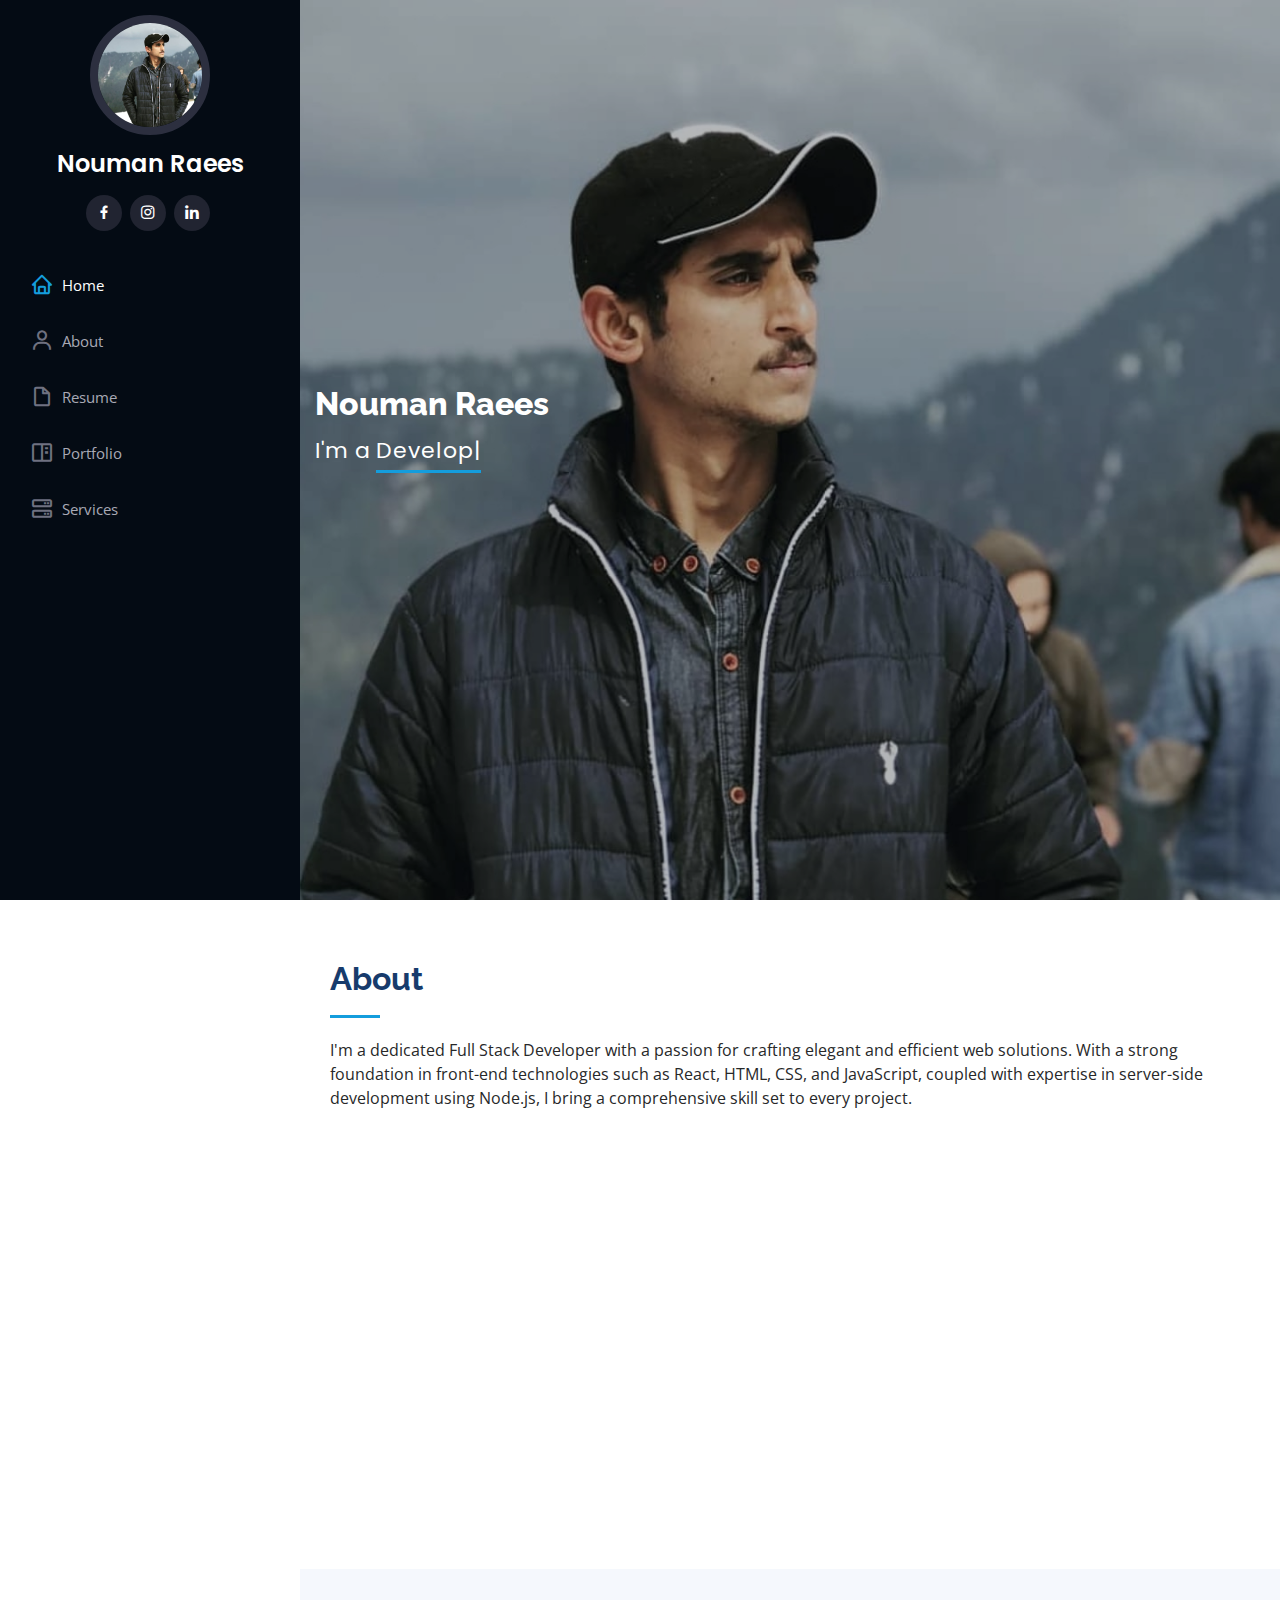
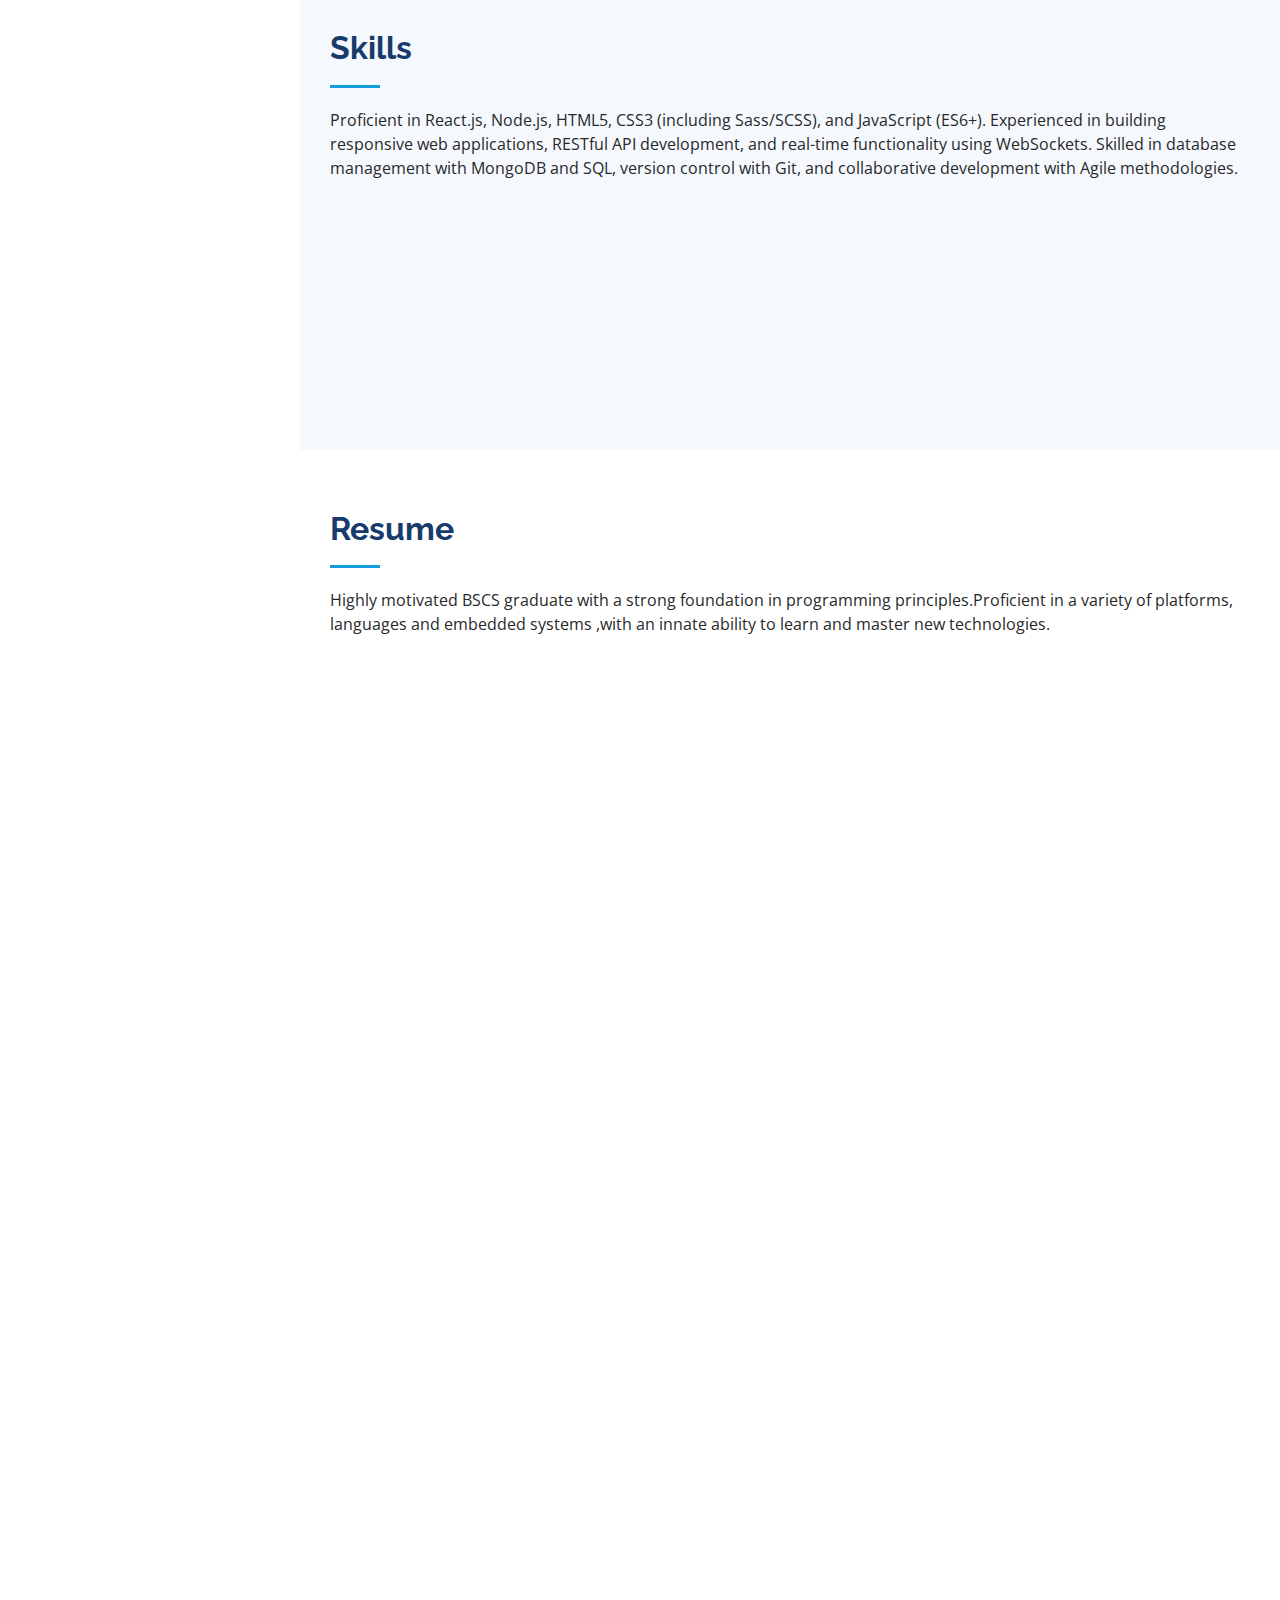
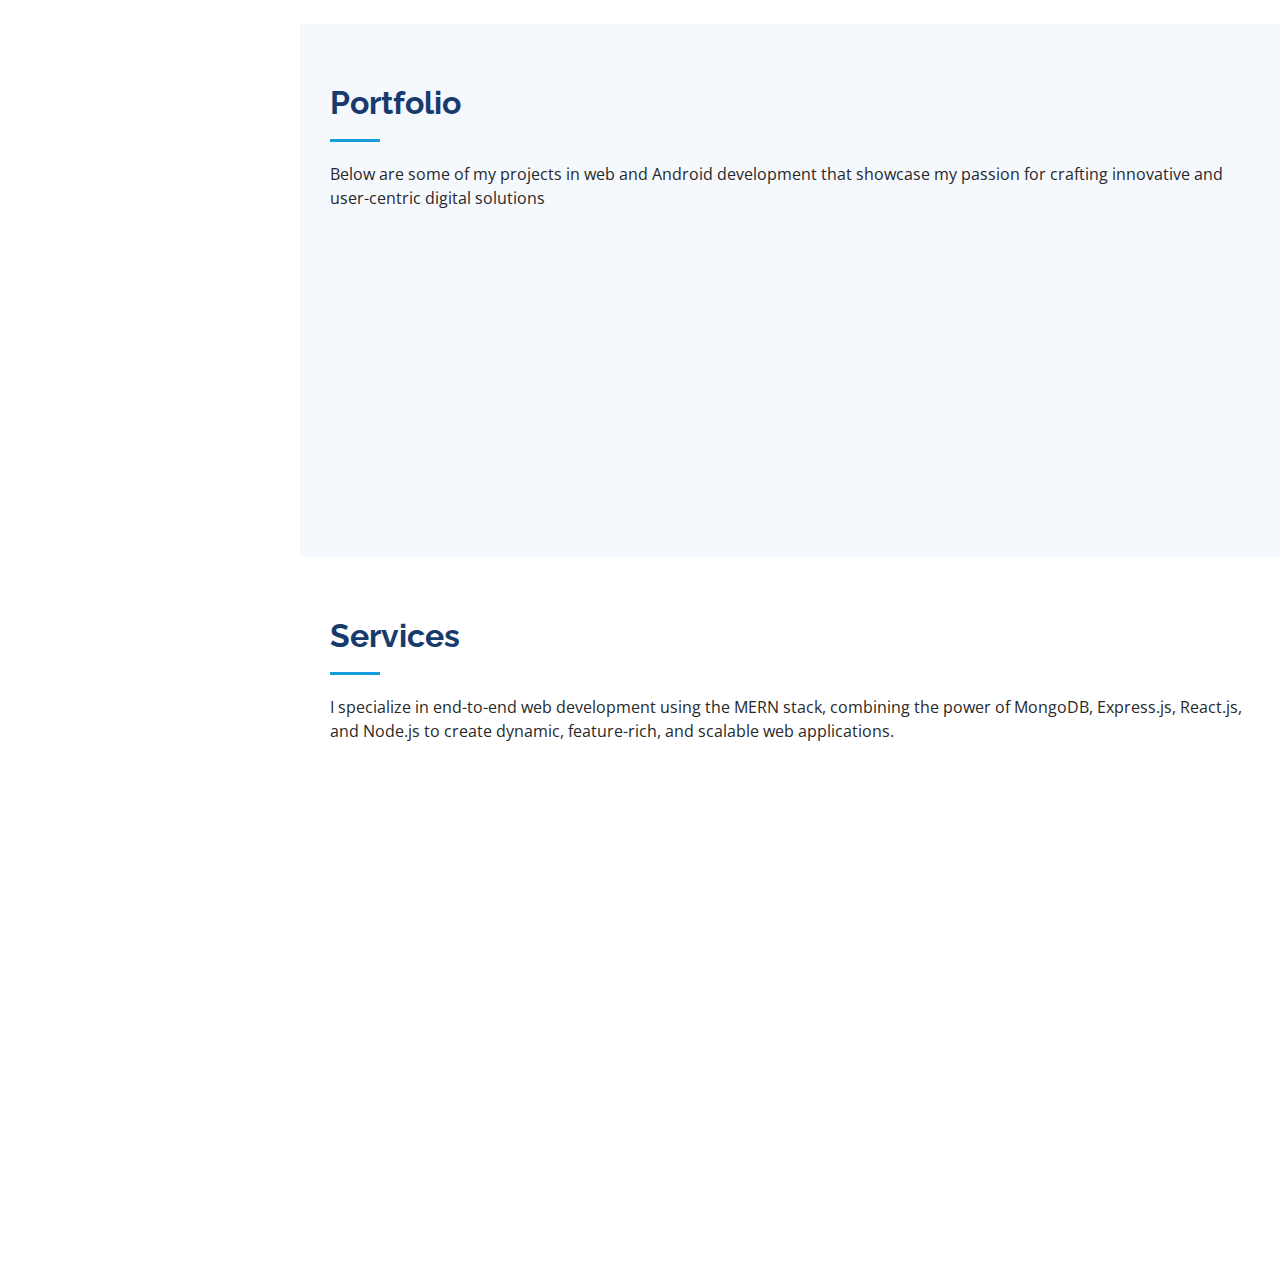
==== index.html @ eb9637c3 "My portfolio" ====
<!DOCTYPE html>
<html lang="en">

<head>
    <meta charset="utf-8">
    <meta content="width=device-width, initial-scale=1.0" name="viewport">

    <title>iPortfolio Bootstrap Template - Index</title>
    <meta content="" name="description">
    <meta content="" name="keywords">

    <!-- Favicons -->
    <link href="assets/img/favicon.png" rel="icon">
    <link href="assets/img/apple-touch-icon.png" rel="apple-touch-icon">

    <!-- Google Fonts -->
    <link href="https://fonts.googleapis.com/css?family=Open+Sans:300,300i,400,400i,600,600i,700,700i|Raleway:300,300i,400,400i,500,500i,600,600i,700,700i|Poppins:300,300i,400,400i,500,500i,600,600i,700,700i" rel="stylesheet">

    <!-- Vendor CSS Files -->
    <link href="assets/vendor/aos/aos.css" rel="stylesheet">
    <link href="assets/vendor/bootstrap/css/bootstrap.min.css" rel="stylesheet">
    <link href="assets/vendor/bootstrap-icons/bootstrap-icons.css" rel="stylesheet">
    <link href="assets/vendor/boxicons/css/boxicons.min.css" rel="stylesheet">
    <link href="assets/vendor/glightbox/css/glightbox.min.css" rel="stylesheet">
    <link href="assets/vendor/swiper/swiper-bundle.min.css" rel="stylesheet">

    <!-- Template Main CSS File -->
    <link href="assets/css/style.css" rel="stylesheet">

    <!-- =======================================================
  * Template Name: iPortfolio
  * Updated: Sep 18 2023 with Bootstrap v5.3.2
  * Template URL: https://bootstrapmade.com/iportfolio-bootstrap-portfolio-websites-template/
  * Author: BootstrapMade.com
  * License: https://bootstrapmade.com/license/
  ======================================================== -->
</head>

<body>

    <!-- ======= Mobile nav toggle button ======= -->
    <i class="bi bi-list mobile-nav-toggle d-xl-none"></i>

    <!-- ======= Header ======= -->
    <header id="header">
        <div class="d-flex flex-column">

            <div class="profile">
                <img src="assets/img/profile-img.jpg" alt="" class="img-fluid rounded-circle">
                <h1 class="text-light"><a href="index.html">Nouman Raees</a></h1>
                <div class="social-links mt-3 text-center">
                    <a href="https://www.facebook.com/profile.php?id=100007724088456" class="facebook"><i class="bx bxl-facebook"></i></a>
                    <a href="https://www.instagram.com/nouman__raees/" class="instagram"><i class="bx bxl-instagram"></i></a>
                    <a href="https://www.linkedin.com/in/nouman-raees-69334a185/" class="linkedin"><i class="bx bxl-linkedin"></i></a>
                </div>
            </div>

            <nav id="navbar" class="nav-menu navbar">
                <ul>
                    <li><a href="#hero" class="nav-link scrollto active"><i class="bx bx-home"></i> <span>Home</span></a></li>
                    <li><a href="#about" class="nav-link scrollto"><i class="bx bx-user"></i> <span>About</span></a></li>
                    <li><a href="#resume" class="nav-link scrollto"><i class="bx bx-file-blank"></i> <span>Resume</span></a></li>
                    <li><a href="#portfolio" class="nav-link scrollto"><i class="bx bx-book-content"></i> <span>Portfolio</span></a></li>
                    <li><a href="#services" class="nav-link scrollto"><i class="bx bx-server"></i> <span>Services</span></a></li>
                </ul>
            </nav>
            <!-- .nav-menu -->
        </div>
    </header>
    <!-- End Header -->

    <!-- ======= Hero Section ======= -->
    <section id="hero" class="d-flex flex-column justify-content-center align-items-center">
        <div class="hero-container" data-aos="fade-in">
            <h1>Nouman Raees</h1>
            <p>I'm a <span class="typed" data-typed-items=" Developer, Freelancer"></span></p>
        </div>
    </section>
    <!-- End Hero -->

    <main id="main">

        <!-- ======= About Section ======= -->
        <section id="about" class="about">
            <div class="container">

                <div class="section-title">
                    <h2>About</h2>
                    <p>I'm a dedicated Full Stack Developer with a passion for crafting elegant and efficient web solutions. With a strong foundation in front-end technologies such as React, HTML, CSS, and JavaScript, coupled with expertise in server-side
                        development using Node.js, I bring a comprehensive skill set to every project. </p>
                </div>

                <div class="row div-center">

                    <div class="col-lg-8 pt-4 pt-lg-0 content div-content" data-aos="fade-left">
                        <h3>Full stack web Developer.</h3>
                        <p class="fst-italic">
                            I'm here to turn your ideas into functional, user-friendly, and visually appealing web applications.
                        </p>
                        <div class="row">
                            <div class="col-lg-6">
                                <ul>
                                    <li><i class="bi bi-chevron-right"></i> <strong>Birthday:</strong> <span>24 August 1999</span></li>

                                    <li><i class="bi bi-chevron-right"></i> <strong>Phone:</strong> <span><a href = "tel:+923450226760">+923450226760</a></span></li>
                                    <li><i class="bi bi-chevron-right"></i> <strong>City:</strong> <span>Islamabad , PAKISTAN</span></li>
                                </ul>
                            </div>
                            <div class="col-lg-6">
                                <ul>
                                    <li><i class="bi bi-chevron-right"></i> <strong>Age:</strong> <span>24</span></li>
                                    <li><i class="bi bi-chevron-right"></i> <strong>Degree:</strong> <span>Bachelor</span></li>
                                    <li><i class="bi bi-chevron-right"></i> <strong>Email:</strong> <span><a href = "mailto:noumanraees901@gmail.com">noumanraees901@gmail.com</a></span></li>

                                </ul>
                            </div>
                        </div>
                        <p>
                            Ready to embark on your web development journey? Whether you need a full-scale web application, a dynamic website, or assistance with improving your existing project, I'm here to help. Contact me today, and together, we'll create web solutions that stand
                            out in the digital landscape.
                        </p>
                    </div>
                </div>

            </div>
        </section>
        <!-- End About Section -->



        <!-- ======= Skills Section ======= -->
        <section id="skills" class="skills section-bg">
            <div class="container">

                <div class="section-title">
                    <h2>Skills</h2>
                    <p>Proficient in React.js, Node.js, HTML5, CSS3 (including Sass/SCSS), and JavaScript (ES6+). Experienced in building responsive web applications, RESTful API development, and real-time functionality using WebSockets. Skilled in database
                        management with MongoDB and SQL, version control with Git, and collaborative development with Agile methodologies. </p>
                </div>

                <div class="row skills-content">

                    <div class="col-lg-6" data-aos="fade-up">

                        <div class="progress">
                            <span class="skill">HTML <i class="val">100%</i></span>
                            <div class="progress-bar-wrap">
                                <div class="progress-bar" role="progressbar" aria-valuenow="100" aria-valuemin="0" aria-valuemax="100"></div>
                            </div>
                        </div>

                        <div class="progress">
                            <span class="skill">CSS <i class="val">90%</i></span>
                            <div class="progress-bar-wrap">
                                <div class="progress-bar" role="progressbar" aria-valuenow="90" aria-valuemin="0" aria-valuemax="100"></div>
                            </div>
                        </div>

                        <div class="progress">
                            <span class="skill">JavaScript <i class="val">85%</i></span>
                            <div class="progress-bar-wrap">
                                <div class="progress-bar" role="progressbar" aria-valuenow="75" aria-valuemin="0" aria-valuemax="100"></div>
                            </div>
                        </div>

                    </div>

                    <div class="col-lg-6" data-aos="fade-up" data-aos-delay="100">

                        <div class="progress">
                            <span class="skill">React <i class="val">80%</i></span>
                            <div class="progress-bar-wrap">
                                <div class="progress-bar" role="progressbar" aria-valuenow="80" aria-valuemin="0" aria-valuemax="100"></div>
                            </div>
                        </div>

                        <div class="progress">
                            <span class="skill">Node.js <i class="val">90%</i></span>
                            <div class="progress-bar-wrap">
                                <div class="progress-bar" role="progressbar" aria-valuenow="90" aria-valuemin="0" aria-valuemax="100"></div>
                            </div>
                        </div>

                        <div class="progress">
                            <span class="skill">API's <i class="val">70%</i></span>
                            <div class="progress-bar-wrap">
                                <div class="progress-bar" role="progressbar" aria-valuenow="55" aria-valuemin="0" aria-valuemax="100"></div>
                            </div>
                        </div>

                    </div>

                </div>

            </div>
        </section>
        <!-- End Skills Section -->

        <!-- ======= Resume Section ======= -->
        <section id="resume" class="resume">
            <div class="container">

                <div class="section-title">
                    <h2>Resume</h2>
                    <p>Highly motivated BSCS graduate with a strong foundation in programming principles.Proficient in a variety of platforms, languages and embedded systems ,with an innate ability to learn and master new technologies.</p>
                </div>

                <div class="row">
                    <div class="col-lg-6" data-aos="fade-up">
                        <h3 class="resume-title">Sumary</h3>
                        <div class="resume-item pb-0">
                            <h4>Nouman Raees</h4>
                            <p><em>Innovative and deadline-driven full stack developer with 1+ years of experience designing and developing responsive websites</em></p>
                            <ul>
                                <li>Islamabad, Pakistan</li>
                                <li>(+92) 3450226760</li>
                                <li>noumanraees901@gmail.com</li>
                            </ul>
                        </div>

                        <h3 class="resume-title">Education</h3>
                        <div class="resume-item">
                            <h4>Bachelor of Science in Computer Science.</h4>
                            <h5>2018 - 2022</h5>
                            <p><em>Comsats University Islamabad</em></p>
                            <p>I successfully completed coursework in Data Structures (DS), Object-Oriented Programming (OOP), Programming Fundamentals (PF), Operating Systems (OS), Artificial Intelligence (AI) , Web Development. Additionally, I expanded
                                my knowledge and skills by undertaking specialized courses in Android application development.</p>
                        </div>
                        <h3 class="resume-title">Certifications</h3>

                        <div class="resume-item">
                            <h4>Certifications</h4>

                            <p>
                                <li><em><a href="https://www.coursera.org/account/accomplishments/certificate/UTB3EBQYLFMF">Advanced React</a></em></li>
                                <li><em><a href="https://www.coursera.org/account/accomplishments/verify/NU7VXTYHC9K9"> Server Side JS with Node.js</a></em></li>
                                <li><em><a href="https://www.coursera.org/account/accomplishments/certificate/PUHED9R4K8XQ"> Programming with JavaScript</a></em></li>

                            </p>

                        </div>
                    </div>
                    <div class="col-lg-6" data-aos="fade-up" data-aos-delay="100">
                        <h3 class="resume-title">Professional Experience</h3>
                        <div class="resume-item">
                            <h4>Mern Stack Trainee</h4>
                            <h5>Sept 2022- Feb 2023</h5>
                            <p><em>SkipQ </em></p>
                            <ul>
                                <li>Acquired expertise in coding patterns and best practices for code optimization, enhancing my ability to write efficient and maintainable code.</li>
                                <li>Gained a deep understanding of API development using Node.js, allowing me to build robust back-end systems that handle data seamlessly. </li>
                                <li>Mastered React for front-end development, enabling me to create dynamic and user-friendly web interfaces with ease.</li>
                                <li>Developed proficiency in integrating front-end and back-end components to create fully functional MERN stack applications, showcasing my ability to work on full-stack projects.</li>
                            </ul>
                        </div>
                        <div class="resume-item">
                            <h4>Android Developer </h4>
                            <h5>June 2021- Sept 2021</h5>
                            <p><em>Eziline Software House</em></p>
                            <ul>
                                <li>Assisted in optimizing app performance by implementing best practices in Java and Android development, contributing to improved user experiences and efficient resource utilization..</li>
                                <li>Participated in code reviews, debugging sessions, and unit testing to ensure the reliability and performance of mobile applications, enhancing my problem-solving and troubleshooting skills</li>
                            </ul>
                        </div>
                    </div>
                </div>

            </div>
        </section>
        <!-- End Resume Section -->

        <!-- ======= Portfolio Section ======= -->
        <section id="portfolio" class="portfolio section-bg">
            <div class="container">

                <div class="section-title">
                    <h2>Portfolio</h2>
                    <p>Below are some of my projects in web and Android development that showcase my passion for crafting innovative and user-centric digital solutions
                    </p>
                </div>

                <div class="row" data-aos="fade-up">
                    <div class="col-lg-12 d-flex justify-content-center">

                    </div>
                </div>

                <div class="row portfolio-container" data-aos="fade-up" data-aos-delay="100">

                    <div class="col-lg-4 col-md-6 portfolio-item filter-app">
                        <div class="portfolio-wrap">
                            <img src="assets/img/1a.jpeg" class="img-fluid" alt="">
                            <div class="portfolio-links">
                                <a href="assets/img/1a.jpeg" data-gallery="portfolioGallery" class="portfolio-lightbox" title="App 1"><i class="bx bx-plus"></i></a>
                                <a href="portfolio-details.html" title="More Details"><i class="bx bx-link"></i></a>
                            </div>
                        </div>
                    </div>

                    <div class="col-lg-4 col-md-6 portfolio-item filter-web">
                        <div class="portfolio-wrap">
                            <img src="assets/img/2a.jpeg" class="img-fluid" alt="">
                            <div class="portfolio-links">
                                <a href="assets/img/2a.jpeg" data-gallery="portfolioGallery" class="portfolio-lightbox" title="Web 3"><i class="bx bx-plus"></i></a>
                                <a href="portfolio-detail2.html" title="More Details"><i class="bx bx-link"></i></a>
                            </div>
                        </div>
                    </div>












                    <div class="col-lg-4 col-md-6 portfolio-item filter-web">


                    </div>

                </div>
        </section>
        <!-- End Portfolio Section -->

        <!-- ======= Services Section ======= -->
        <section id="services" class="services">
            <div class="container">

                <div class="section-title">
                    <h2>Services</h2>
                    <p>I specialize in end-to-end web development using the MERN stack, combining the power of MongoDB, Express.js, React.js, and Node.js to create dynamic, feature-rich, and scalable web applications.</p>
                </div>

                <div class="row">
                    <div class="col-lg-4 col-md-6 icon-box" data-aos="fade-up">
                        <div class="icon"><i class="bi bi-briefcase"></i></div>
                        <h4 class="title"><a href="">Front-End Development</a></h4>
                        <p class="description"> Crafting modern, responsive, and user-friendly interfaces using React.js. I ensure seamless user experiences and captivating designs that engage your audience.</p>
                    </div>
                    <div class="col-lg-4 col-md-6 icon-box" data-aos="fade-up" data-aos-delay="100">
                        <div class="icon"><i class="bi bi-card-checklist"></i></div>
                        <h4 class="title"><a href="">Back-End Development</a></h4>
                        <p class="description">Building robust server-side solutions with Node.js and Express.js. I develop RESTful APIs, implement authentication, and handle data management to support application's functionality.</p>
                    </div>
                    <div class="col-lg-4 col-md-6 icon-box" data-aos="fade-up" data-aos-delay="200">
                        <div class="icon"><i class="bi bi-bar-chart"></i></div>
                        <h4 class="title"><a href="">API Integration</a></h4>
                        <p class="description">Connecting web application to external APIs or third-party services for extended functionality and real-time data exchange.</p>
                    </div>
                    <div class="col-lg-4 col-md-6 icon-box" data-aos="fade-up" data-aos-delay="300">
                        <div class="icon"><i class="bi bi-binoculars"></i></div>
                        <h4 class="title"><a href="">Performance Optimization</a></h4>
                        <p class="description">Employing industry best practices to optimize web application for speed, responsiveness, and scalability.</p>
                    </div>
                    <div class="col-lg-4 col-md-6 icon-box" data-aos="fade-up" data-aos-delay="400">
                        <div class="icon"><i class="bi bi-brightness-high"></i></div>
                        <h4 class="title"><a href="">Testing and Debugging</a></h4>
                        <p class="description">Rigorous testing, debugging, and quality assurance to deliver error-free and reliable applications.</p>
                    </div>
                    <div class="col-lg-4 col-md-6 icon-box" data-aos="fade-up" data-aos-delay="500">
                        <div class="icon"><i class="bi bi-calendar4-week"></i></div>
                        <h4 class="title"><a href="">Deployment and Hosting</a></h4>
                        <p class="description">Preparing your application for deployment and assisting in choosing the right hosting solution to ensure a seamless online presence.

                        </p>
                    </div>
                </div>

            </div>
        </section>
        <!-- End Services Section -->


        <!-- End Testimonials Section -->



    </main>
    <!-- End #main -->

    <!-- ======= Footer ======= 
    <footer id="footer">
        <div class="container">
            <div class="copyright">
                &copy; Copyright <strong><span>iPortfolio</span></strong>
            </div>
            <div class="credits">
                 All the links in the footer should remain intact. 
                 You can delete the links only if you purchased the pro version. 
                 Licensing information: https://bootstrapmade.com/license/ 
                 Purchase the pro version with working PHP/AJAX contact form: https://bootstrapmade.com/iportfolio-bootstrap-portfolio-websites-template/ 
                Designed by <a href="https://bootstrapmade.com/">BootstrapMade</a>
            </div>
        </div>
    </footer>-->
    <!-- End  Footer -->

    <a href="#" class="back-to-top d-flex align-items-center justify-content-center"><i class="bi bi-arrow-up-short"></i></a>

    <!-- Vendor JS Files -->
    <script src="assets/vendor/purecounter/purecounter_vanilla.js"></script>
    <script src="assets/vendor/aos/aos.js"></script>
    <script src="assets/vendor/bootstrap/js/bootstrap.bundle.min.js"></script>
    <script src="assets/vendor/glightbox/js/glightbox.min.js"></script>
    <script src="assets/vendor/isotope-layout/isotope.pkgd.min.js"></script>
    <script src="assets/vendor/swiper/swiper-bundle.min.js"></script>
    <script src="assets/vendor/typed.js/typed.umd.js"></script>
    <script src="assets/vendor/waypoints/noframework.waypoints.js"></script>
    <script src="assets/vendor/php-email-form/validate.js"></script>

    <!-- Template Main JS File -->
    <script src="assets/js/main.js"></script>

</body>

</html>
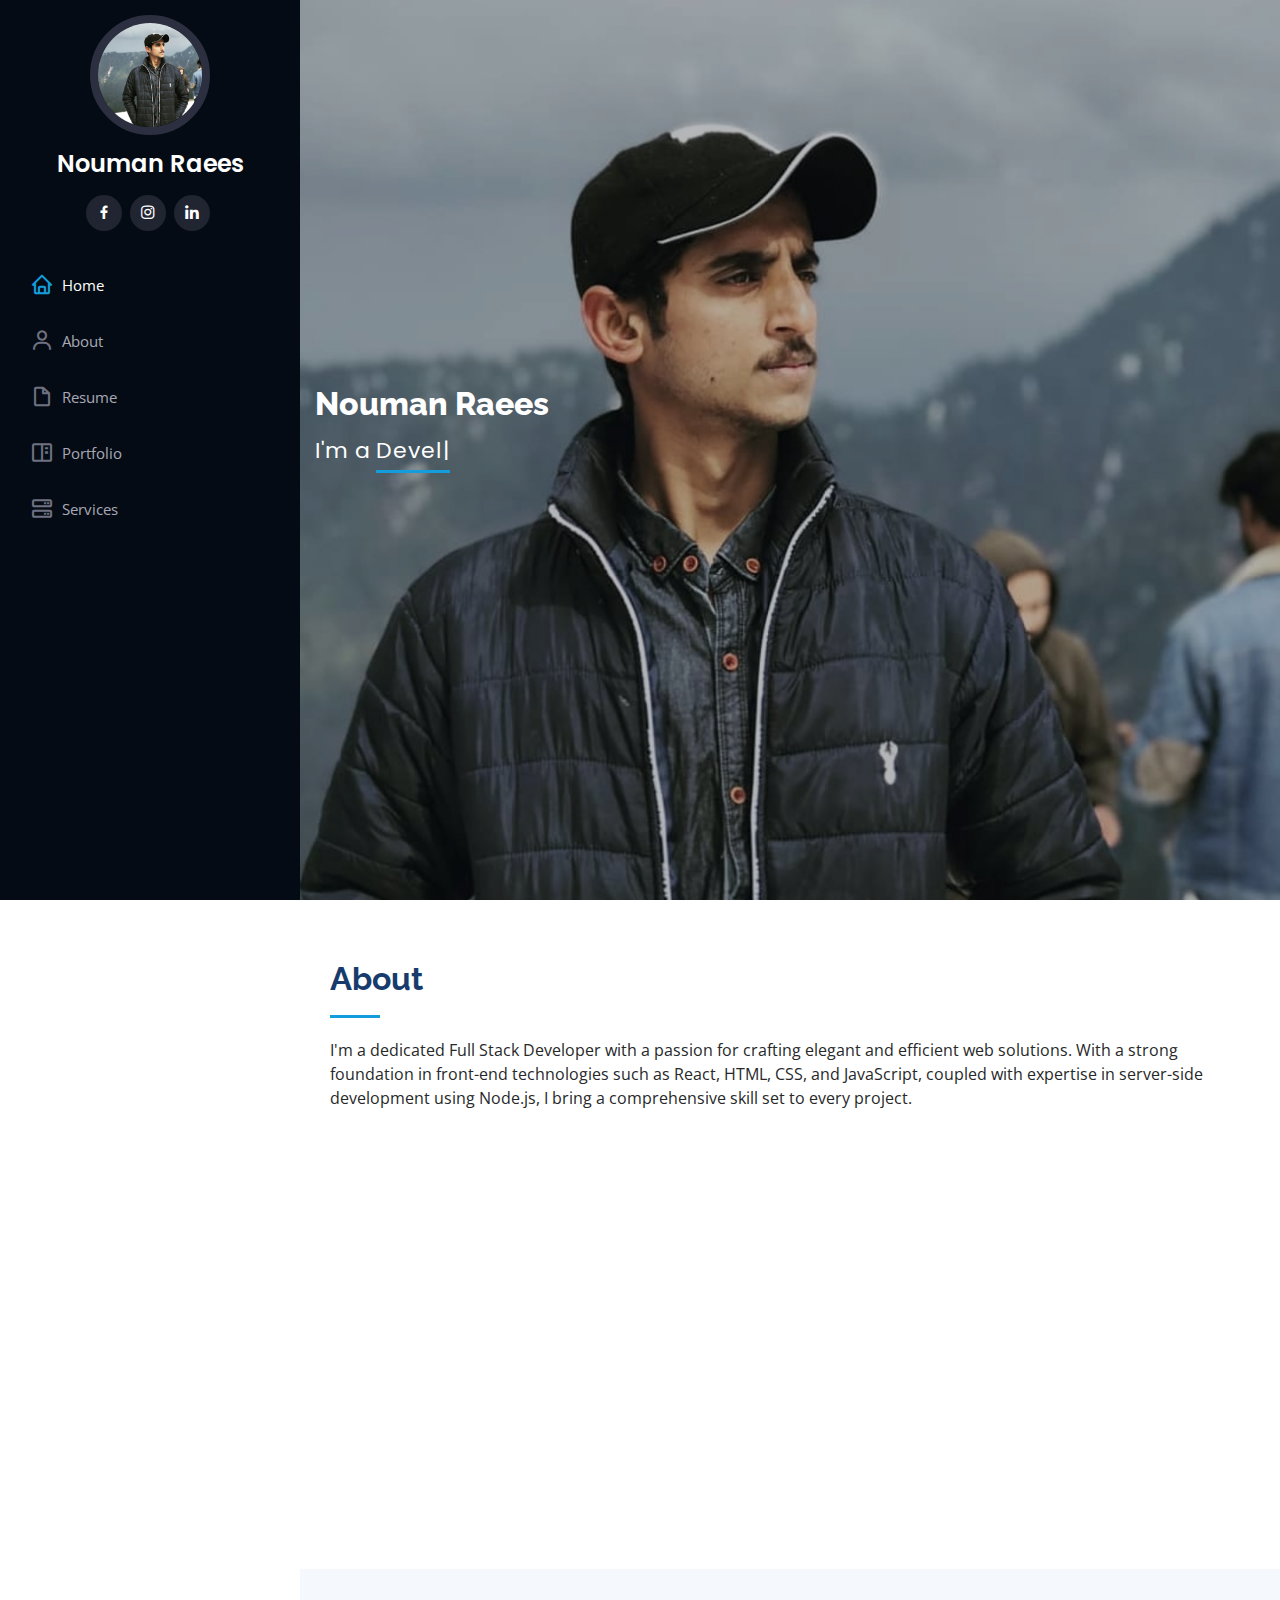
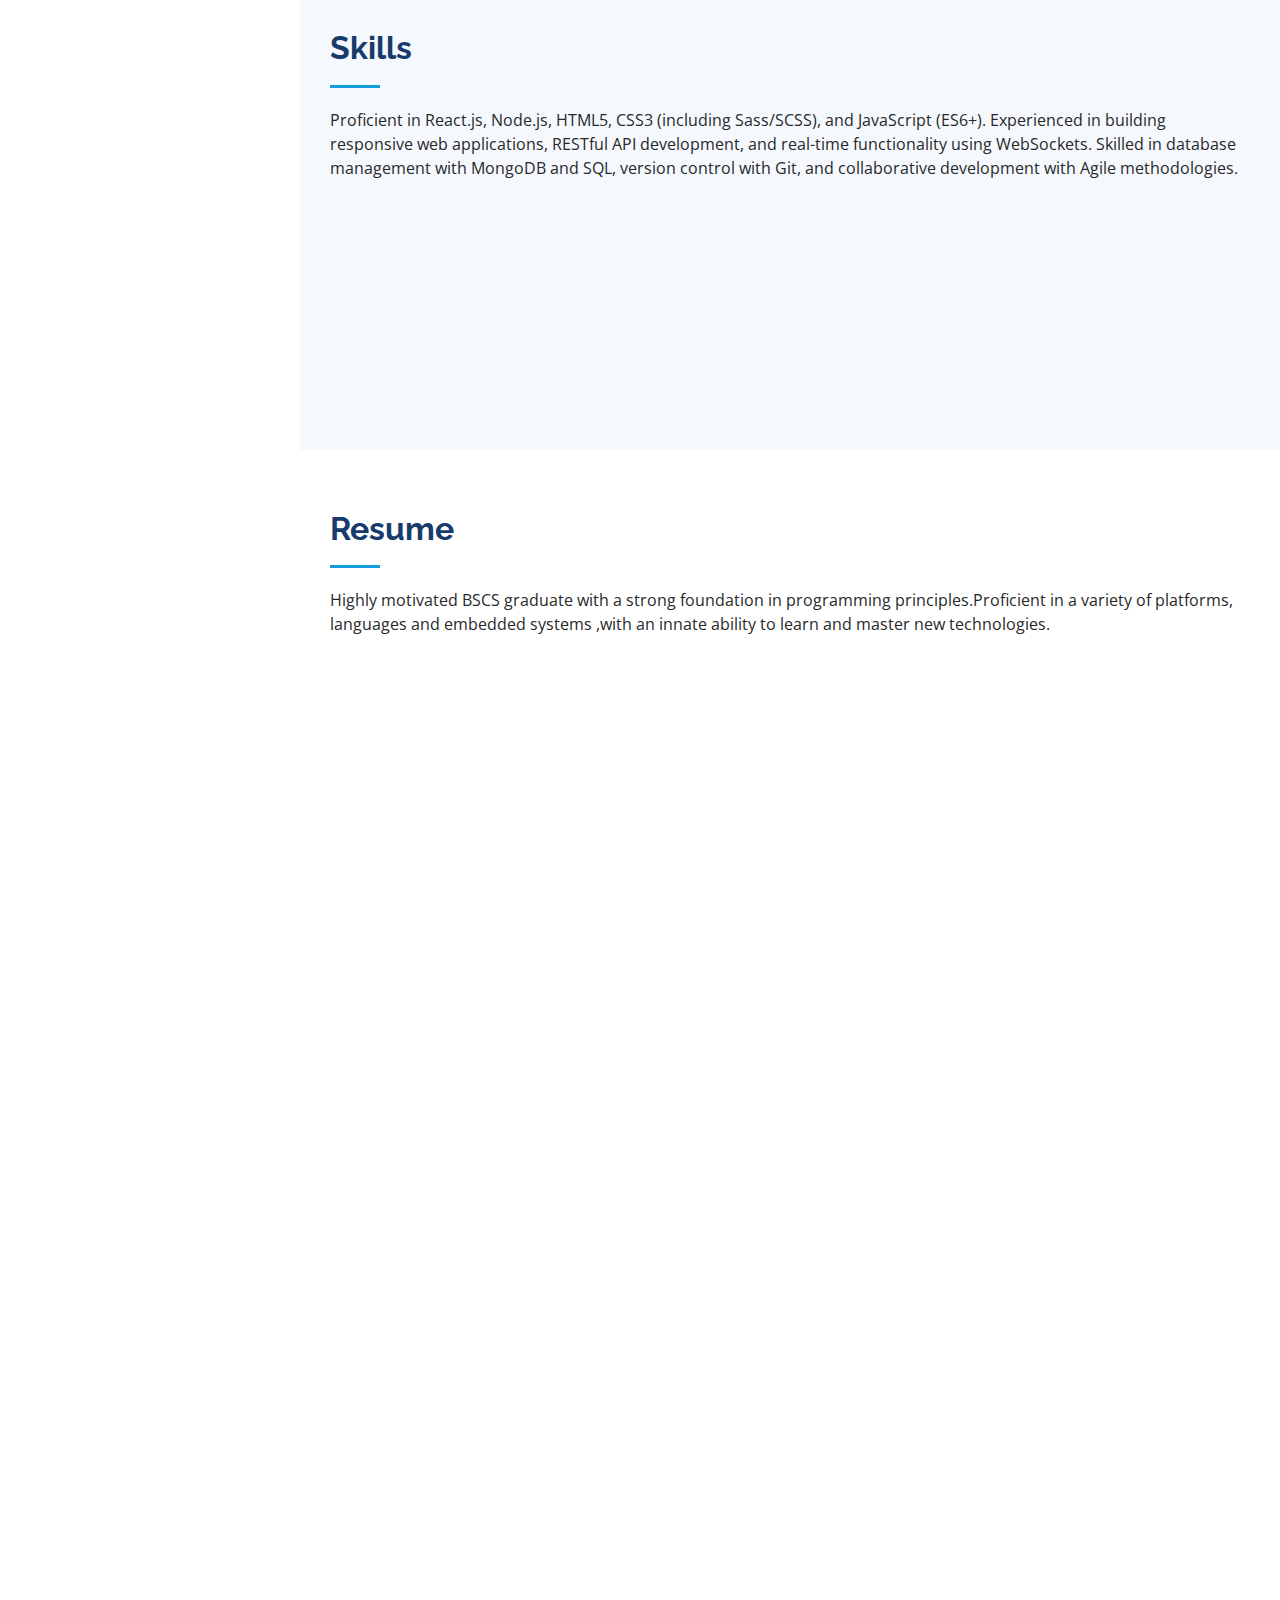
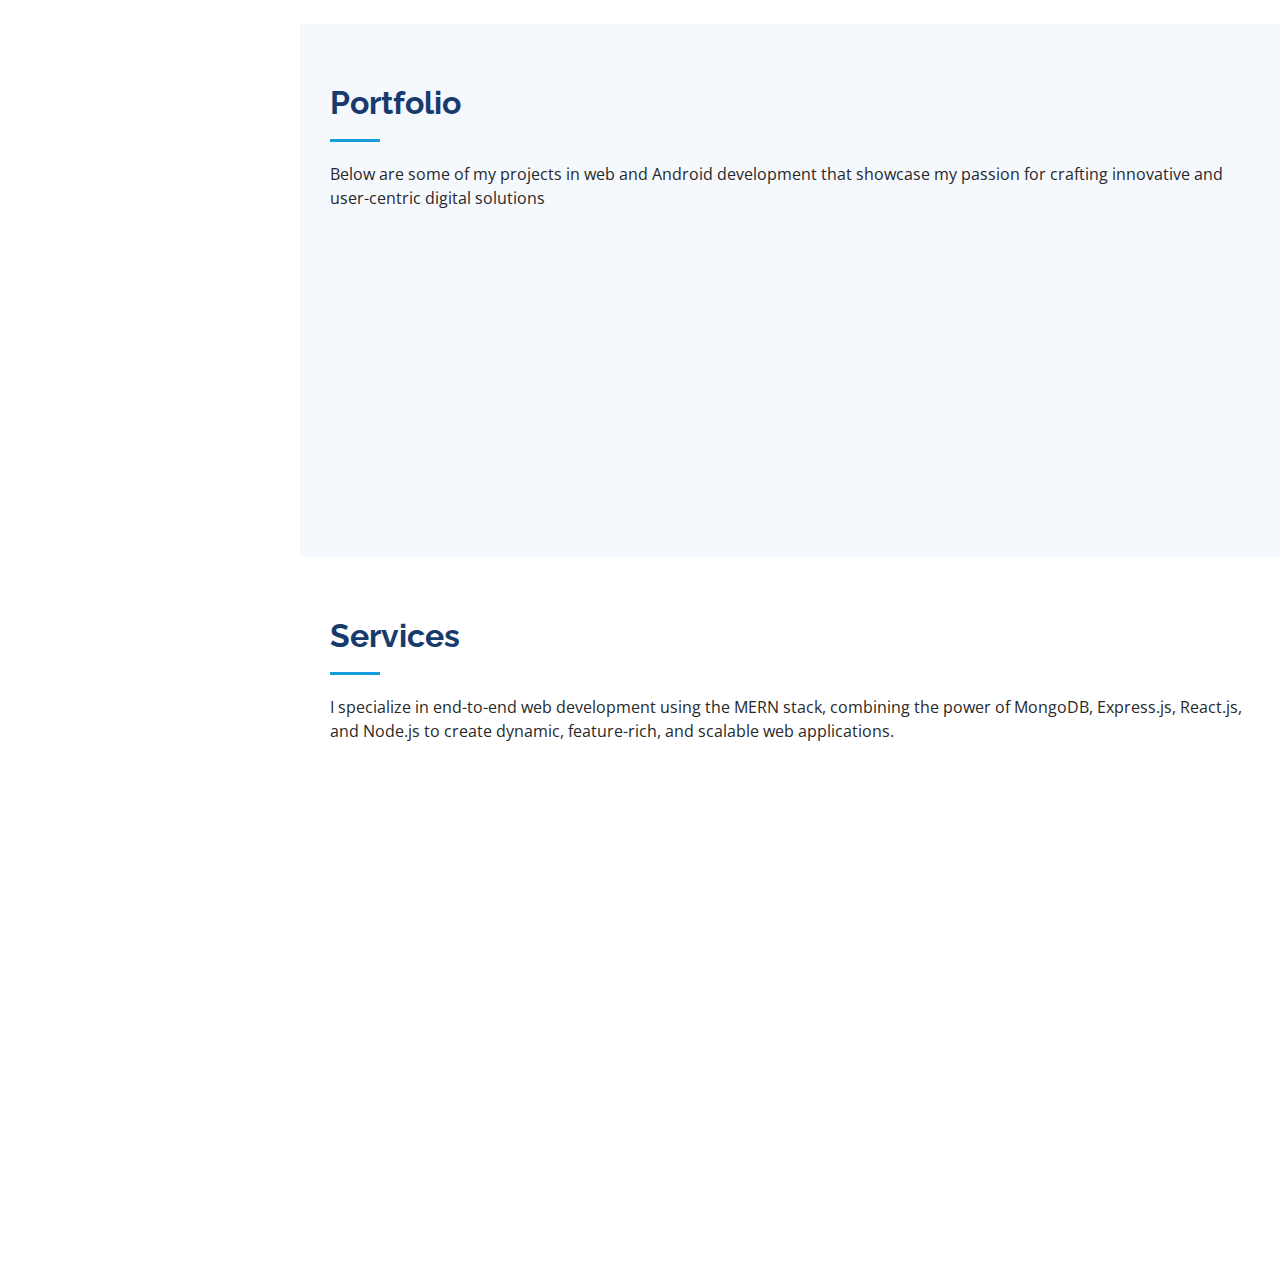
==== commit ad6ea23b: "Name added" ====
--- a/index.html
+++ b/index.html
@@ -5,7 +5,7 @@
     <meta charset="utf-8">
     <meta content="width=device-width, initial-scale=1.0" name="viewport">
 
-    <title>iPortfolio Bootstrap Template - Index</title>
+    <title>Nouman Raees</title>
     <meta content="" name="description">
     <meta content="" name="keywords">
 
